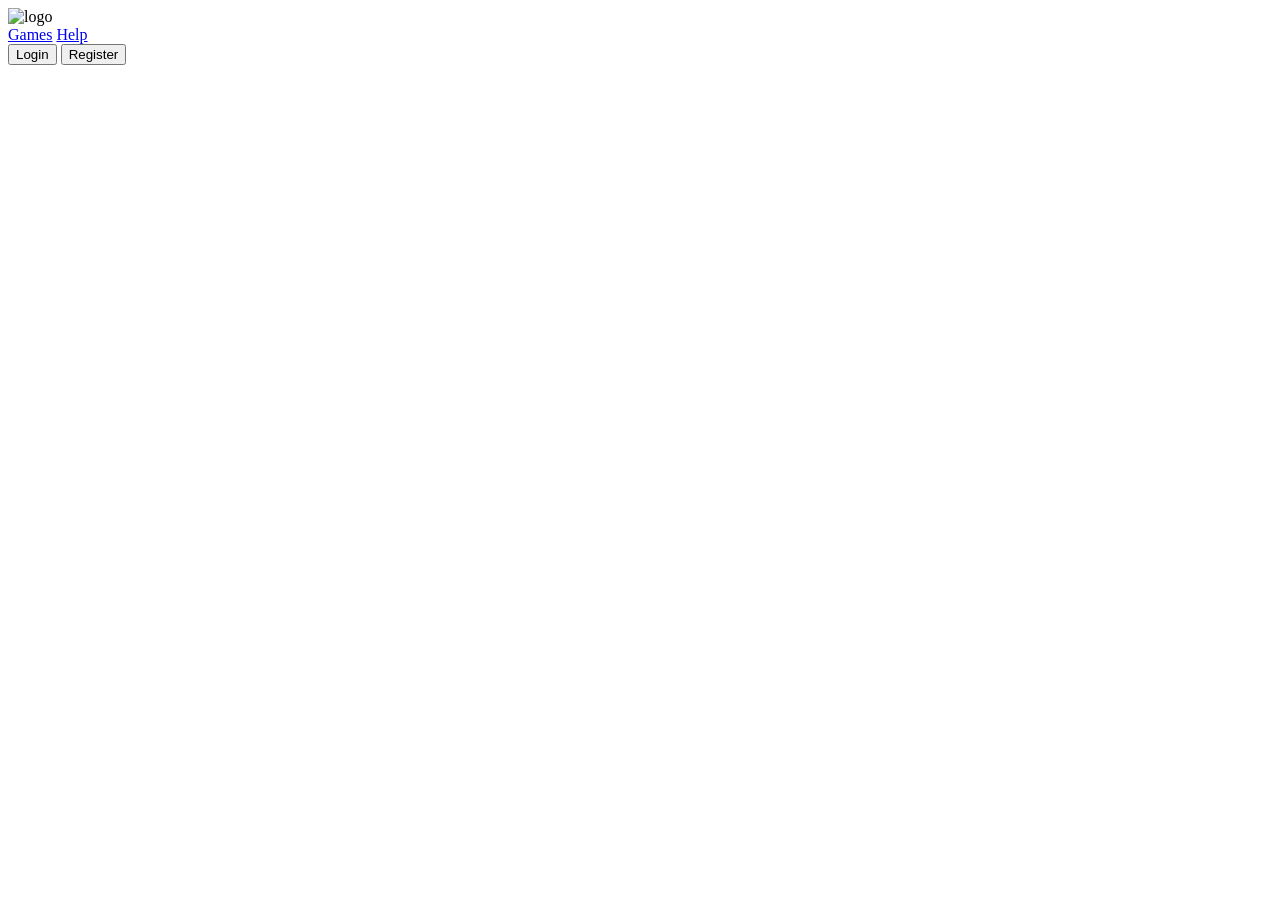
==== index.html @ d5ffee29 "COMMIT 1" ====
<!DOCTYPE html>
<html lang="en">
<head>
    <meta charset="UTF-8">
    <meta name="viewport" content="width=device-width, initial-scale=1.0">
    <title>DiceRoll</title>
    <link rel="stylesheet" href="/style/style.css">

</head>
<body>

<header>
    <div>
        <img src="/img/DiceRoll.png" alt="logo" width="100">
    </div>

    <nav>
        <a href="#Game-id">Games</a>
        <a href="#">Help</a>
    </nav>

    <div>
        <button onclick="location.href='login.html'">Login</button>
        <button onclick="location.href='register.html'">Register</button>
    </div>
</header>

</body>
</html>
<body>

<header>
    <di
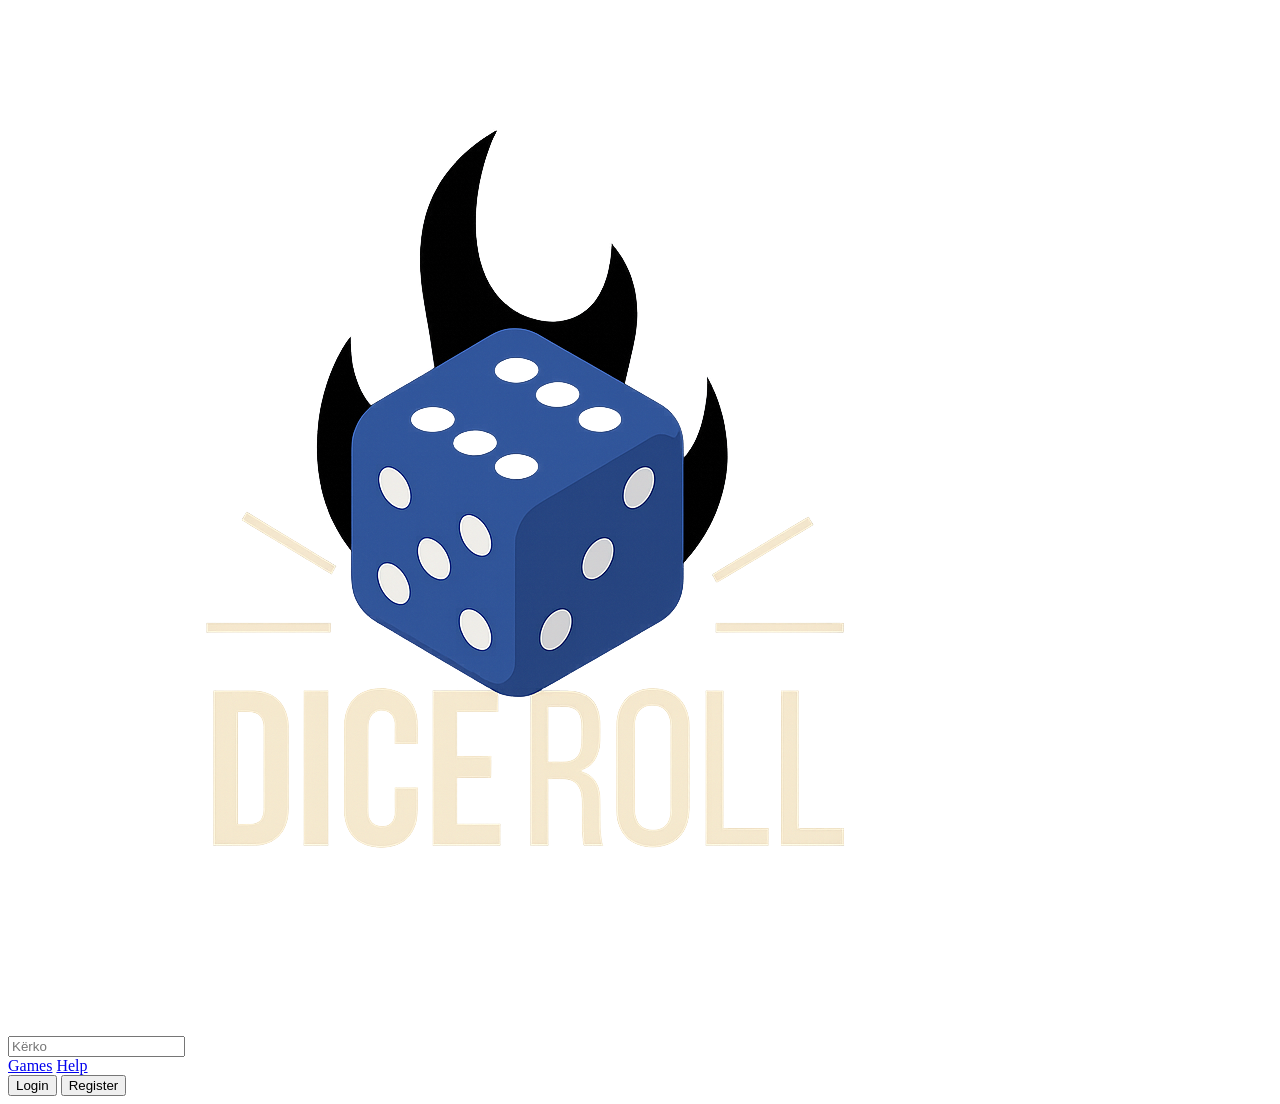
==== commit d54b32b0: "comit 2" ====
--- a/index.html
+++ b/index.html
@@ -8,26 +8,23 @@
 
 </head>
 <body>
+    <header >
 
-<header>
-    <div>
-        <img src="/img/DiceRoll.png" alt="logo" width="100">
-    </div>
-
-    <nav>
-        <a href="#Game-id">Games</a>
-        <a href="#">Help</a>
-    </nav>
-
-    <div>
-        <button onclick="location.href='login.html'">Login</button>
-        <button onclick="location.href='register.html'">Register</button>
-    </div>
-</header>
-
+        <div>
+        <img src="DiceRoll.png" alt="logo.png" id="logo.png" class="logo">
+        </div>
+        <div class="placeholder-div">
+        <input type="text" placeholder="Kërko " id="placeholder" >
+        </div>
+            <nav class="navigationbar">
+                        <a href="#Game-id"> Games</a>
+                        <a href="#Help">Help</a>
+            </nav>
+        
+        <div class="Login-div">
+        <button id="Login-button"  onclick="location.href='login.html'" >Login </button>
+        <button id="Register-button" onclick="location.href='register.html'">Register</button>
+        </div>
+    </header>
 </body>
-</html>
-<body>
-
-<header>
-    <di+</html>
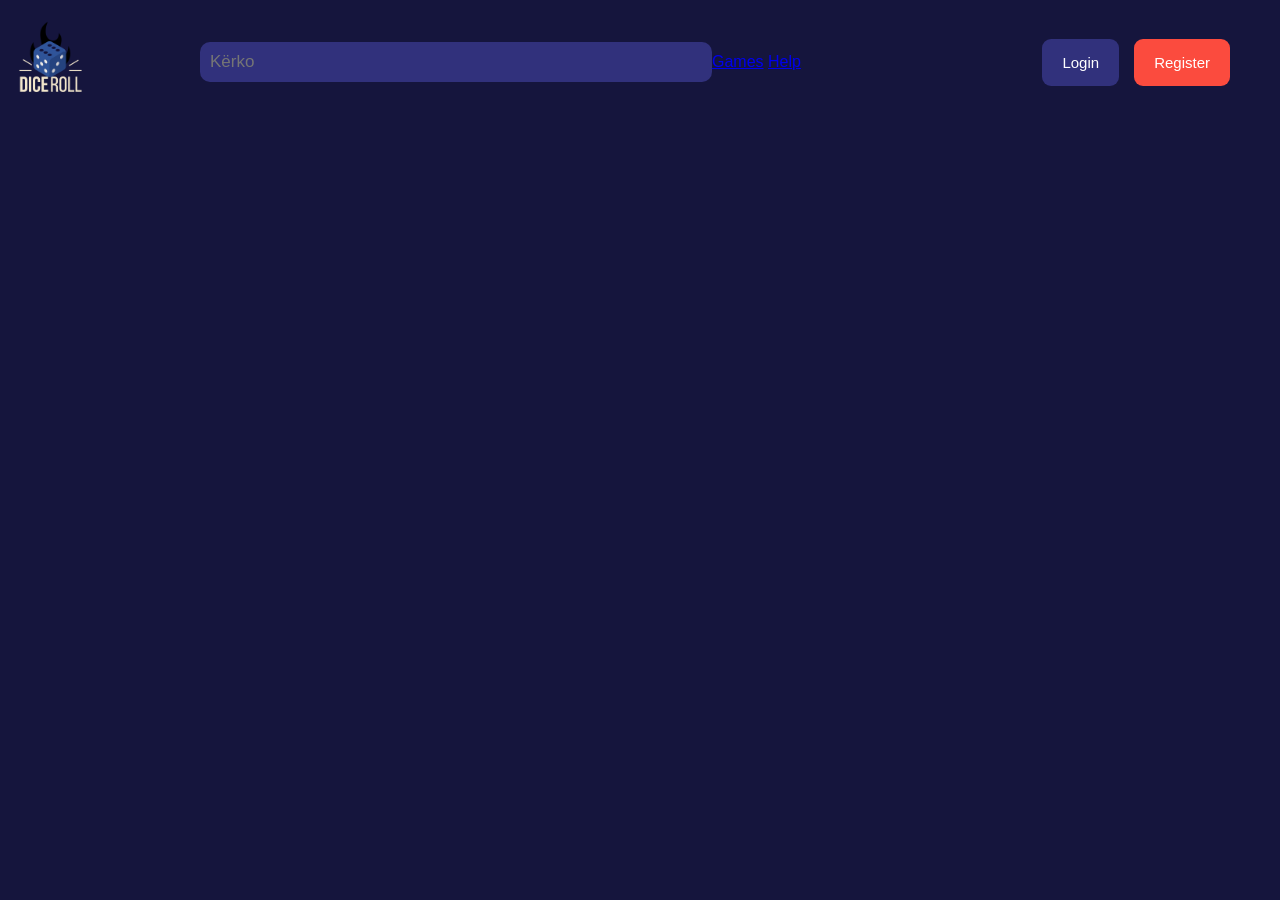
==== commit c3b8463d: "comit" ====
--- a/index.html
+++ b/index.html
@@ -4,7 +4,7 @@
     <meta charset="UTF-8">
     <meta name="viewport" content="width=device-width, initial-scale=1.0">
     <title>DiceRoll</title>
-    <link rel="stylesheet" href="/style/style.css">
+    <link rel="stylesheet" href="style.css">
 
 </head>
 <body>
--- a/style.css
+++ b/style.css
@@ -0,0 +1,91 @@
+html {
+    scroll-behavior: smooth;
+}
+
+body {
+    padding: 0;
+    margin: 0;
+    background-color: #15153D;
+    font-family: Arial, sans-serif;
+    overflow-x: hidden;
+}
+
+header {
+    background-color: #15153D;
+    display: flex;
+    align-items: center;
+    width: 100%;
+    box-sizing: border-box;
+    padding: 10px 0;
+}
+
+
+
+#Logout-button:hover {
+    background-color: #e63a2b;
+    border-color: #e63a2b;
+    box-shadow: 0 6px 12px rgba(230, 58, 43, 0.6);
+    transform: translateY(-2px);
+}
+
+#Logout-button:active {
+    transform: translateY(0px);
+    box-shadow: 0 2px 4px rgba(230, 58, 43, 0.3);
+}
+body{
+    padding: 0;
+    margin: 0;
+    background-color: #15153D;
+}
+header{
+    background-color: #15153D;
+    display: flex;
+    align-items: center;   
+}
+.logo{
+     max-height:100px ;
+    width: auto;
+    }
+.placeholder-div{
+  width: 40%;
+  padding-left: 100px;
+}
+
+#placeholder {   
+    outline: none;
+    width: 100%;
+    padding: 10px;
+    font-size: 17px;
+    border: 2px rgb(31, 31, 176);
+    border-radius: 10px;
+    box-sizing: border-box;
+    background-color:#31317c;
+    color: white;
+}
+.Login-div{
+    display: flex;
+    align-items: flex-end;
+    gap: 15px;
+    margin-left: auto;
+}
+#Login-button{
+    margin-left: 100px;
+    cursor: pointer;
+    padding: 15px 20px;
+    border-radius: 9px;
+    background-color: #31317c;
+    color: white;
+    border-radius: 2px #31317c;
+    border: none;
+    font-size: 15px;
+}
+#Register-button{
+    border-radius: 9px;
+    padding: 15px 20px;
+    cursor: pointer;
+    margin-right: 50px;
+    background-color: #FB4B3E;
+    color: white;
+    border: none;
+    font-size: 15px;
+}
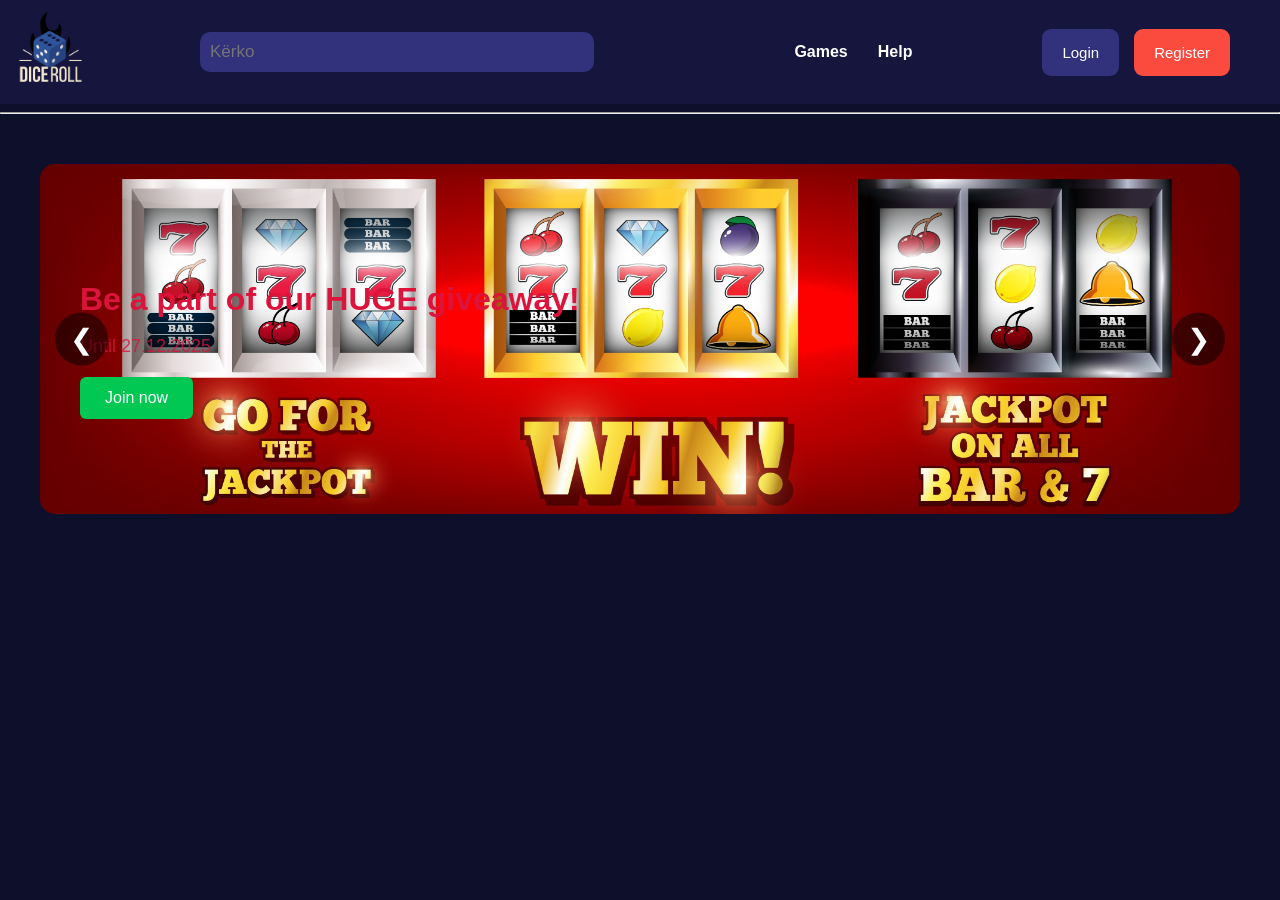
==== commit 33ccf292: "slider updated" ====
--- a/index.html
+++ b/index.html
@@ -26,5 +26,47 @@
         <button id="Register-button" onclick="location.href='register.html'">Register</button>
         </div>
     </header>
+    <hr>
+    <div class="slider" >
+    <div class="slides">
+
+        <div class="slide active" style="background-image: url(banner1.jpg);">
+            <div class="slide-content" >
+                <h1>Be a part of our HUGE giveaway!</h1>
+                <p>Until 27.12.2025</p>
+                <button>Join now</button>
+            </div>
+        </div>
+
+        <div class="slide" style="background-image: url(banne2.jpg);">
+            <div class="slide-content">
+                <h1>Win big rewards</h1>
+                <p>Over 100+ prizes</p>
+                <button>Play now</button>
+            </div>
+        </div>
+
+        <div class="slide" style="background-image: url(banner3.jpg);">
+            <div class="slide-content">
+                <h1>+5% first time deposit bonus</h1>
+                <p>Fast and secure payouts</p>
+                <button>Redeem</button>
+            </div>
+        </div>
+
+    </div>
+
+    <button class="arrow left" onclick="prevSlide()">❮</button>
+    <button class="arrow right" onclick="nextSlide()">❯</button>
+
+    <div class="dots">
+        <span class="dot active" onclick="goToSlide(0)"></span>
+        <span class="dot" onclick="goToSlide(1)"></span>
+        <span class="dot" onclick="goToSlide(2)"></span>
+    </div>
+</div>
+
+
+<script src="slider.js"></script>
 </body>
 </html>
--- a/style.css
+++ b/style.css
@@ -1,36 +1,5 @@
-html {
+.html{
     scroll-behavior: smooth;
-}
-
-body {
-    padding: 0;
-    margin: 0;
-    background-color: #15153D;
-    font-family: Arial, sans-serif;
-    overflow-x: hidden;
-}
-
-header {
-    background-color: #15153D;
-    display: flex;
-    align-items: center;
-    width: 100%;
-    box-sizing: border-box;
-    padding: 10px 0;
-}
-
-
-
-#Logout-button:hover {
-    background-color: #e63a2b;
-    border-color: #e63a2b;
-    box-shadow: 0 6px 12px rgba(230, 58, 43, 0.6);
-    transform: translateY(-2px);
-}
-
-#Logout-button:active {
-    transform: translateY(0px);
-    box-shadow: 0 2px 4px rgba(230, 58, 43, 0.3);
 }
 body{
     padding: 0;
@@ -89,3 +58,96 @@
     border: none;
     font-size: 15px;
 }
+body {
+    margin: 0;
+    background-color: #0e0f2b;
+    font-family: Arial, sans-serif;
+}
+ .navigationbar a {
+    text-decoration: none;
+    color:rgb(255, 255, 255);
+    font-weight: bold;
+    padding-right: 30px;
+}
+
+.navigationbar {
+    display: flex;
+    margin-left: 200px;
+}
+
+.slider {
+    position: relative;
+    width: 100%;
+    max-width: 1200px;
+    height: 350px;
+    margin: 50px auto;
+    overflow: hidden;
+    border-radius: 15px;
+    background: linear-gradient(135deg, #10122f, #0b0c22);
+}
+
+.slides {
+    display: flex;
+    height: 100%;
+    transition: transform 0.6s ease;
+}
+
+.slide {
+    min-width: 100%;
+    display: flex;
+    align-items: center;
+    justify-content: space-between;
+    padding: 40px;
+    box-sizing: border-box;
+    color: white;
+
+    background-size: cover;
+    background-position: center;
+    background-repeat: no-repeat;
+}
+
+.slide-content {
+    max-width: 50%;
+}
+
+.slide-content h1 {
+    color:crimson;
+    font-size: 32px;
+    margin-bottom: 10px;
+}
+
+.slide-content p {
+    color: crimson;
+    font-size: 18px;
+    margin-bottom: 20px;
+    opacity: 0.8;
+}
+
+.slide-content button {
+    background-color: #00c853;
+    border: none;
+    padding: 12px 25px;
+    font-size: 16px;
+    color: white;
+    border-radius: 6px;
+    cursor: pointer;
+}
+
+.slide img {
+    max-height: 250px;
+}
+.arrow {
+    position: absolute;
+    top: 50%;
+    transform: translateY(-50%);
+    background: rgba(0,0,0,0.5);
+    border: none;
+    color: white;
+    font-size: 28px;
+    padding: 10px 15px;
+    cursor: pointer;
+    border-radius: 50%;
+}
+
+.arrow.left { left: 15px; }
+.arrow.right { right: 15px; }
